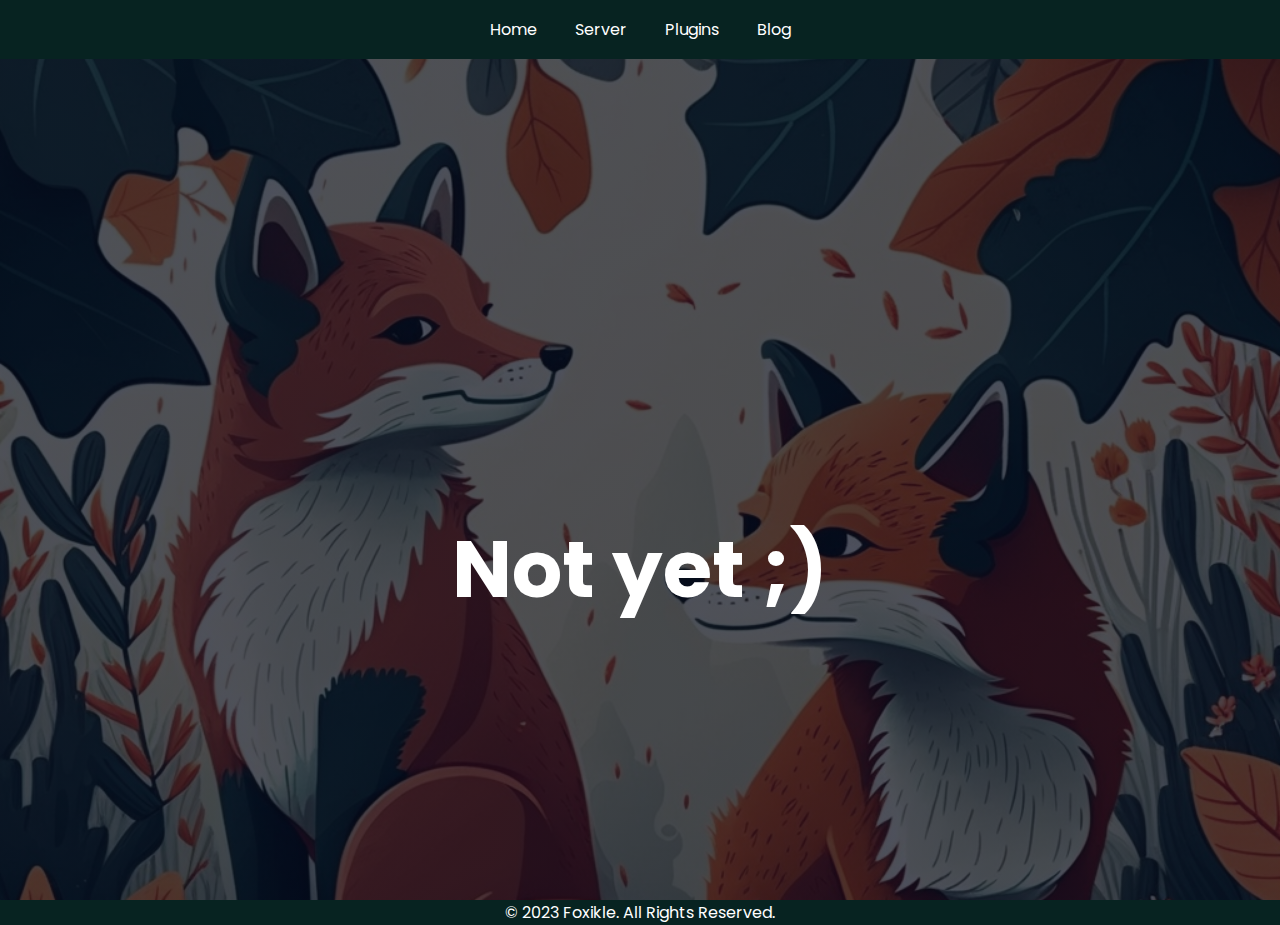
==== blog.html @ a55a77fd "Improved looks" ====
<!DOCTYPE html>
<html lang="en">
  <head>
    <meta charset="UTF-8">
    <meta name="viewport" content="width=device-width, initial-scale=1.0">
    <meta http-equiv="X-UA-Compatible" content="ie=edge">
    <title>Foxikle</title>
    <link rel="stylesheet" href="blog.css">
    <link rel="stylesheet" href="nav.css">
    <link rel="icon" type="image/x-icon" href="images/Foxikle.png" >
    <link rel="preconnect" href="https://fonts.googleapis.com">
    <link rel="preconnect" href="https://fonts.gstatic.com" crossorigin>
    <link href="https://fonts.googleapis.com/css2?family=Poppins:wght@400;700&display=swap" rel="stylesheet">
    <link rel="stylesheet" href="https://stackpath.bootstrapcdn.com/font-awesome/4.7.0/css/font-awesome.min.css">

  </head>
  <body>
    <section class="header">
        <nav>
            <div class="nav-links" id="nav-links">
                <ul>
                  <i class="fa fa-times" onClick="hideMenu()"></i>
                    <li><a href="index.html"> Home</a></li>
                    <li><a href="server.html"> Server </a></li>
                    <li><a href="plugins.html"> Plugins </a></li>
                    <li><a href="blog.html"> Blog </a></li>
                    
                </ul>
            </div>
            <i class="fa fa-bars" onclick="showMenu()"></i>
        </nav>
        <h1>Not yet ;)</h1>
    </section>
    <footer>
      <p>© 2023 Foxikle. All Rights Reserved.</p>
    </footer>

	<script>

    var navLinks = document.getElementById("nav-links");

    function showMenu(){
      navLinks.style.right = "0px";
    }

    
    function hideMenu(){
      navLinks.style.right = "-200px";
    }

  </script>
  </body>
</html>
---- blog.css ----
*{
    margin: 0;
    padding: 0;
    font-family: 'Poppins', sans-serif;
    caret-color: transparent;
}
*::-webkit-scrollbar{
    display: none;
  }
.header{
    width: 100%;
    height: 100vh;
    background-image: linear-gradient(rgba(4,9,30,0.7), rgba(4,9,30,0.7)), url(images/banner.png);
    background-position: center;
    background-size: cover;
    position: relative;
}
.header h1{
    text-align: center;
    color: #fff;
    padding-top: 450px;
    padding-bottom: 250px;
    font-size: 80px;
}
.text-box{
    width: 90%;
    color: #fff;
    position: absolute;
    top: 50%;
    left: 50%;
    transform: translate(-50%,0%);
    text-align: center;
}


footer {
    background-color: #072321;
    color: #fff;
    text-align: center;
}

@media (max-width: 700px) {
    .fa fa-bars{
        display: block;
    }
}
---- nav.css ----
nav{
    display: flex;
    justify-content: space-between;
    align-items: center;
}
.nav-links{
    flex: 1;
    text-align: center;
}
.nav-links ul{
    list-style-type: none;
    margin: 0;
    padding: 0;
    padding-top: 0px;
    padding-bottom: 0px;
    overflow: hidden;
    background-color: #072321;
}
.nav-links ul li {
    padding-top: 0px;
    padding-bottom: 0px;
    display: inline-block;
    transition: 250ms;
}
.nav-links ul li a{
    display: block;
    color: white;
    text-align: center;
    padding: 17px;
    text-decoration: none;
    transition: 250ms;
}
.nav-links ul li a:hover{
    display: block;
    color: white;
    text-align: center;
    padding: 17px;
    padding-bottom: 20px;
    text-decoration: none;
    transition: 250ms;
}
.nav-links ul li:hover{
    padding: 0 20px 0 20px ;
    transition: 250ms;
    background-color: #df5919;
}
footer {
    background-color: #072321;
    color: #fff;
    text-align: center;
}
nav .fa {
    display: none;
}
@media (max-width: 700px) {
    .fa fa-bars{
        display: block;
    }
    nav{
        display: block;
        align-items: first baseline;
    }
    .text-box h1{
        font-size: 20px;
    }
    .nav-links ul li{
        display: block;
    }
    .nav-links{
        transition: 1s;
        display: block;
        position: absolute;
        background-color: #072321;
        height: 100vh;
        width: 200px;
        top: 0;
        right: -200px;
        text-align: left;
        z-index: 2;
    }
    nav .fa {
        display: block;
        color: #df5919;
        cursor: pointer;
        margin: 10px;
        font-size: 22px;
        text-align: left;
    }
    .nav-links ul{
        padding: 30px;
    }
}
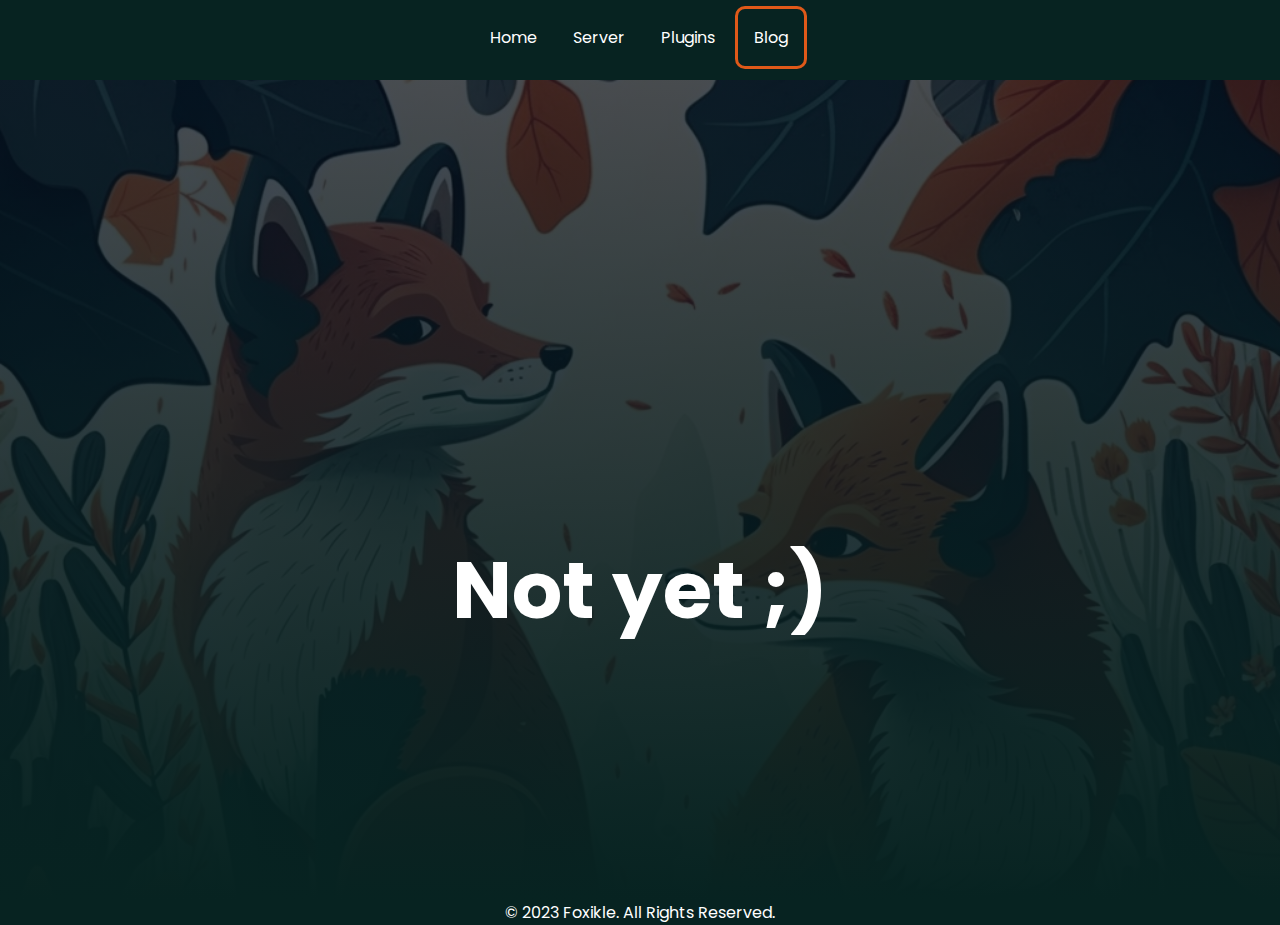
==== commit 59ea74e9: "more updates :)" ====
--- a/blog.html
+++ b/blog.html
@@ -23,7 +23,7 @@
                     <li><a href="index.html"> Home</a></li>
                     <li><a href="server.html"> Server </a></li>
                     <li><a href="plugins.html"> Plugins </a></li>
-                    <li><a href="blog.html"> Blog </a></li>
+                    <li><a href="blog.html" class="blog"> Blog </a></li>
                     
                 </ul>
             </div>
--- a/blog.css
+++ b/blog.css
@@ -10,7 +10,7 @@
 .header{
     width: 100%;
     height: 100vh;
-    background-image: linear-gradient(rgba(4,9,30,0.7), rgba(4,9,30,0.7)), url(images/banner.png);
+    background-image: linear-gradient(rgba(4,9,30,0.7), rgba(7, 35, 33,1)), url(images/banner.png);
     background-position: center;
     background-size: cover;
     position: relative;
@@ -31,8 +31,18 @@
     transform: translate(-50%,0%);
     text-align: center;
 }
-
-
+.blog{
+    padding-top: 5px;
+    border: 3px solid #df5919;
+    border-radius: 10px;
+    margin-bottom: 10px;
+}
+.blog:hover{
+    padding-top: 3px;
+    border-radius: 8px;
+    border: 1px solid #df5919;
+    transition: 250ms;
+}
 footer {
     background-color: #072321;
     color: #fff;
--- a/nav.css
+++ b/nav.css
@@ -1,4 +1,6 @@
 nav{
+    background-color: #072321;
+    height: 80px;
     display: flex;
     justify-content: space-between;
     align-items: center;
@@ -17,7 +19,7 @@
     background-color: #072321;
 }
 .nav-links ul li {
-    padding-top: 0px;
+    padding-top: 5px;
     padding-bottom: 0px;
     display: inline-block;
     transition: 250ms;
@@ -25,8 +27,8 @@
 .nav-links ul li a{
     display: block;
     color: white;
+    padding: 16px;
     text-align: center;
-    padding: 17px;
     text-decoration: none;
     transition: 250ms;
 }
@@ -34,15 +36,13 @@
     display: block;
     color: white;
     text-align: center;
-    padding: 17px;
-    padding-bottom: 20px;
+    padding-bottom: 200px;
     text-decoration: none;
     transition: 250ms;
-}
-.nav-links ul li:hover{
-    padding: 0 20px 0 20px ;
-    transition: 250ms;
+    border-radius: 6px;
+    border: 1px solid #df5919;
     background-color: #df5919;
+    padding: 3px 20px 3px 20px ;
 }
 footer {
     background-color: #072321;
